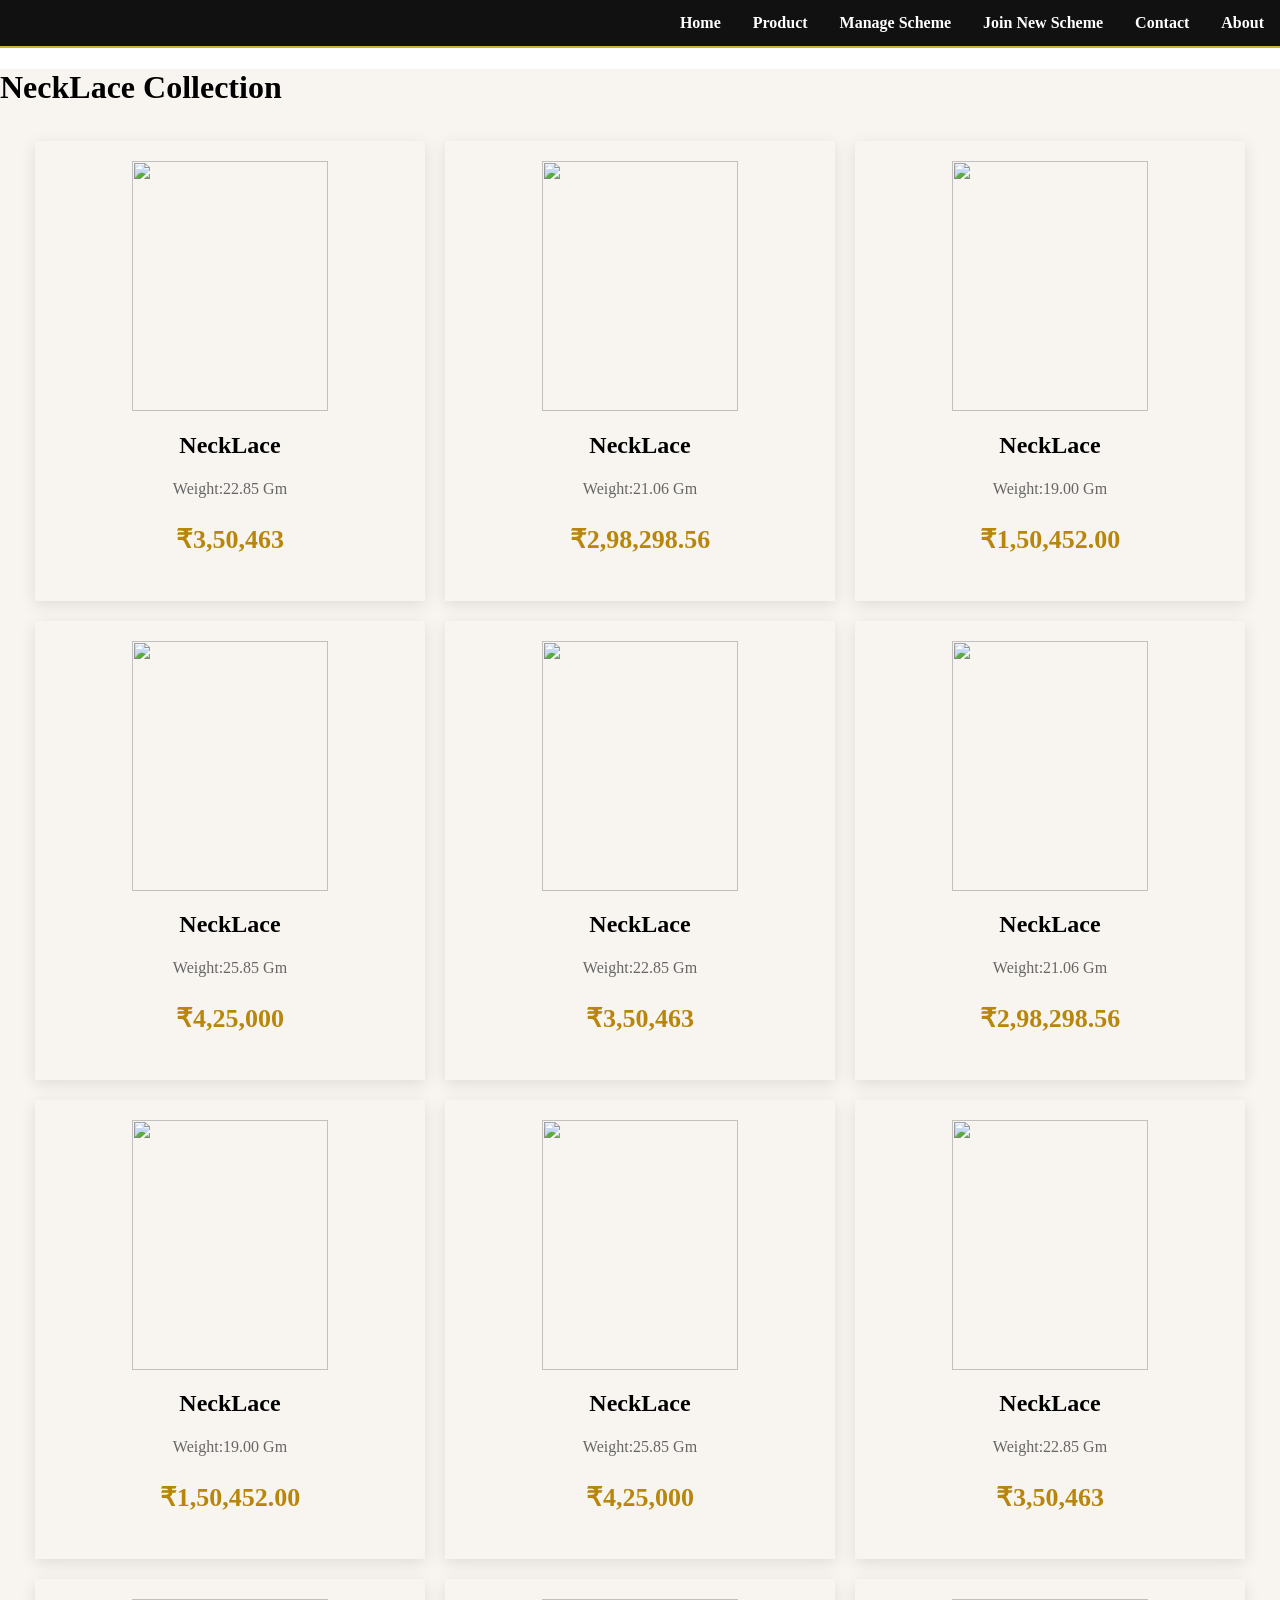
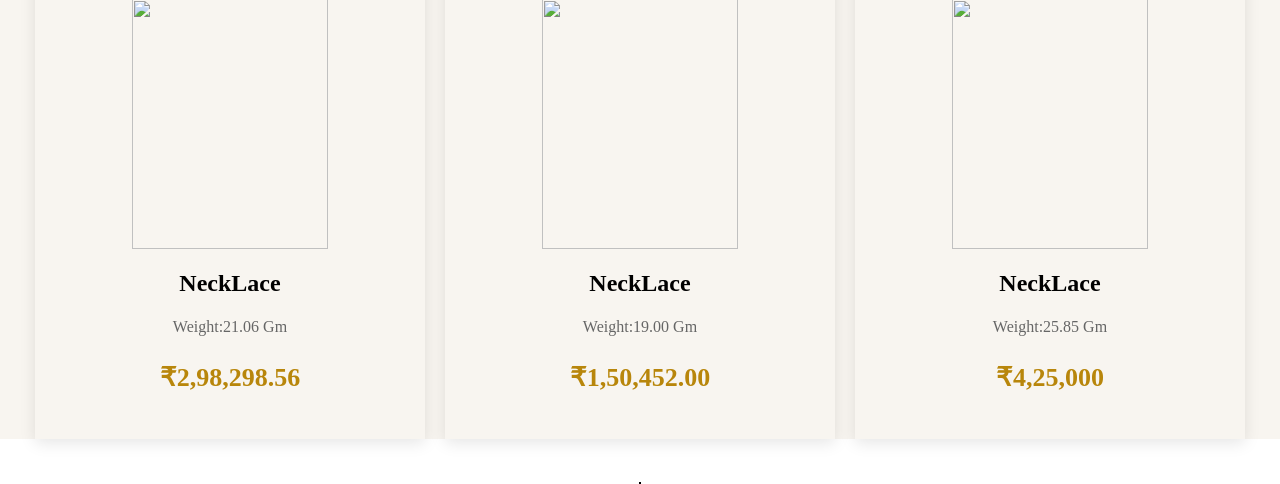
==== Collection.html @ f286c82a "Add files via upload" ====
<!DOCTYPE html>
<html lang="en">
<head>
    <meta charset="UTF-8">
    <meta name="viewport" content="width=device-width, initial-scale=1.0">
    <title>Document</title>
    <link rel="stylesheet" href="Collection.css">
</head>
<body>
    <div class="Header">
        <nav class="MenuBar">
            <li><a href="Home.html">Home</a></li>
             <li class="dropdown"><a href="#">Product</a>
                <ul class="dropdown_content">
                    <li><a href="Stud.html">Stud</a></li>
                    <li><a href="Ring.html">Ring</a></li>
                </ul>
            </li>
            <li><a href="Scheme.html">Manage Scheme</a></li>
            <li><a href="#">Join New Scheme</a></li>
            <Li><a href="#">Contact</a></Li>
            <li><a href="#">About</a></li>
        </nav>
    </div>
    <Div class="add">
    <div class="Content">
            <h1>NeckLace Collection</h1>
            <Div class="Design">
                <div class="card">
                    <img src="Images/NeckModel1.png" width="250" height="250">
                    <H1>NeckLace</H1>
                    <h4>Weight:22.85 Gm</h4>
                    <h3>₹3,50,463</h3>
                 </div>
               <div class="card">
                 <img src="Images/NeckModel2.png" width="250" height="250">
                 <H1>NeckLace</H1>
                    <h4>Weight:21.06 Gm</h4>
                    <h3>₹2,98,298.56</h3>
                 </div>
               <div class="card" >
                 <img src="Images/NeckModel3.png" width="250" height="250">
                <H1>NeckLace</H1>
                    <h4>Weight:19.00 Gm</h4>
                    <h3>₹1,50,452.00</h3>
                </div>
               <div class="card"> <img src="Images/NeckModel4.png" width="250" height="250">
                     <H1>NeckLace</H1>
                    <h4>Weight:25.85 Gm</h4>
                    <h3>₹4,25,000</h3>
                </div>
               <div class="card"> <img src="Images/NeckModel1.png" width="250" height="250"> 
                     <H1>NeckLace</H1>
                    <h4>Weight:22.85 Gm</h4>
                    <h3>₹3,50,463</h3>
                </div>
               <div class="card"> <img src="Images/NeckModel2.png" width="250" height="250">
                        <H1>NeckLace</H1>
                    <h4>Weight:21.06 Gm</h4>
                    <h3>₹2,98,298.56</h3>
                 </div>
               <div class="card"><img src="Images/NeckModel3.png" width="250" height="250"> 
                    <H1>NeckLace</H1>
                    <h4>Weight:19.00 Gm</h4>
                    <h3>₹1,50,452.00</h3>
                </div>
               <div class="card">  <img src="Images/NeckModel4.png" width="250" height="250">
                     <H1>NeckLace</H1>
                    <h4>Weight:25.85 Gm</h4>
                    <h3>₹4,25,000</h3>
                </div>
               <div class="card">  <img src="Images/NeckModel1.png" width="250" height="250">
                    <H1>NeckLace</H1>
                    <h4>Weight:22.85 Gm</h4>
                    <h3>₹3,50,463</h3>
                </div>
               <div class="card"> <img src="Images/NeckModel2.png" width="250" height="250"> 
                       <H1>NeckLace</H1>
                    <h4>Weight:21.06 Gm</h4>
                    <h3>₹2,98,298.56</h3>
                </div>
               <div class="card"> <img src="Images/NeckModel3.png" width="250" height="250">
                    <H1>NeckLace</H1>
                    <h4>Weight:19.00 Gm</h4>
                    <h3>₹1,50,452.00</h3>
                </div>
               <div class="card"> <img src="Images/NeckModel4.png" width="250" height="250">
                     <H1>NeckLace</H1>
                    <h4>Weight:25.85 Gm</h4>
                    <h3>₹4,25,000</h3>
                </div>
            </Div>
        </div>
        
    </div>
    <hr color="black">
    <div class="footer">
    </div>
</body>
</html>
---- Collection.css ----
body{
    margin: 0;
    display: flex;
    flex-direction: column;
    height: 100vh;

}
.Header{
    flex: 1;
    height: 10%;
    border-bottom:2px solid #D4AF37;
    background-color: #111111;
   /* backdrop-filter: blur(10px);*/


}
.MenuBar{
    display:flex;
    justify-content:flex-end;
    background-color: #111111;
    list-style:none;
}
 
.MenuBar a{
    display:block;
    padding:14px 16px;
    text-decoration:none;
    color:rgb(255, 255, 255);
    font-weight:bold;
}

.MenuBar a:hover{
    color:gold;
    border-radius: 10% 10%;
}
.MenuBar li{
    margin:0;
}
.dropdown_content{
    margin: 0%;
    padding: 0%;
    display: none;
}
.dropdown:hover .dropdown_content{
    display: block;
}
.Content{
    flex: 8;
    background-color:#F8F5F0;
}
.Design{
    display: grid;
    grid-template-columns: repeat(auto-fit, minmax(350px, 1fr));
    margin: 35px;
    row-gap: 20px;
    column-gap: 20px;
}
.Design div{
    row-gap: 10px;
  /*  border: 3px solid rgb(218, 213, 213);
    border-radius: 10px;*/
    
}
.card{
    /*background-color: white;
    background-color: #FFFFFF;
    border: none;
    border-radius: 15px;*/
    text-align: center;
    padding: 20px;
    box-shadow:0px 4px 15px rgba(0,0,0,0.1);
}
.card img{
    width: 75%;
    height: 250px;
    object-fit: cover;
}
.card img:hover{
    transform: scale(1.05);
    transition: 0.3s;
}
.card h1{
     color:black;
    font-size:24px;
}
.card h4{
    color: #666666;
    font-weight:normal;
}
.card h3{
    color:#B8860B;
    font-size:26px;
}
.footer{
    flex: 1;
    color:#111111;
}
@media (max-width:750px){
    .MenuBar{
        display: flex;
        flex-direction: column;
    }
    .Design{
    display: grid;
    grid-template-rows: repeat(auto-fit, minmax(150px, 1fr));
    row-gap: 20px;
    column-gap: 20px;
    align-items: center;
    justify-content: center;
    }
    .Content h1{
        text-align: center;
    }
}
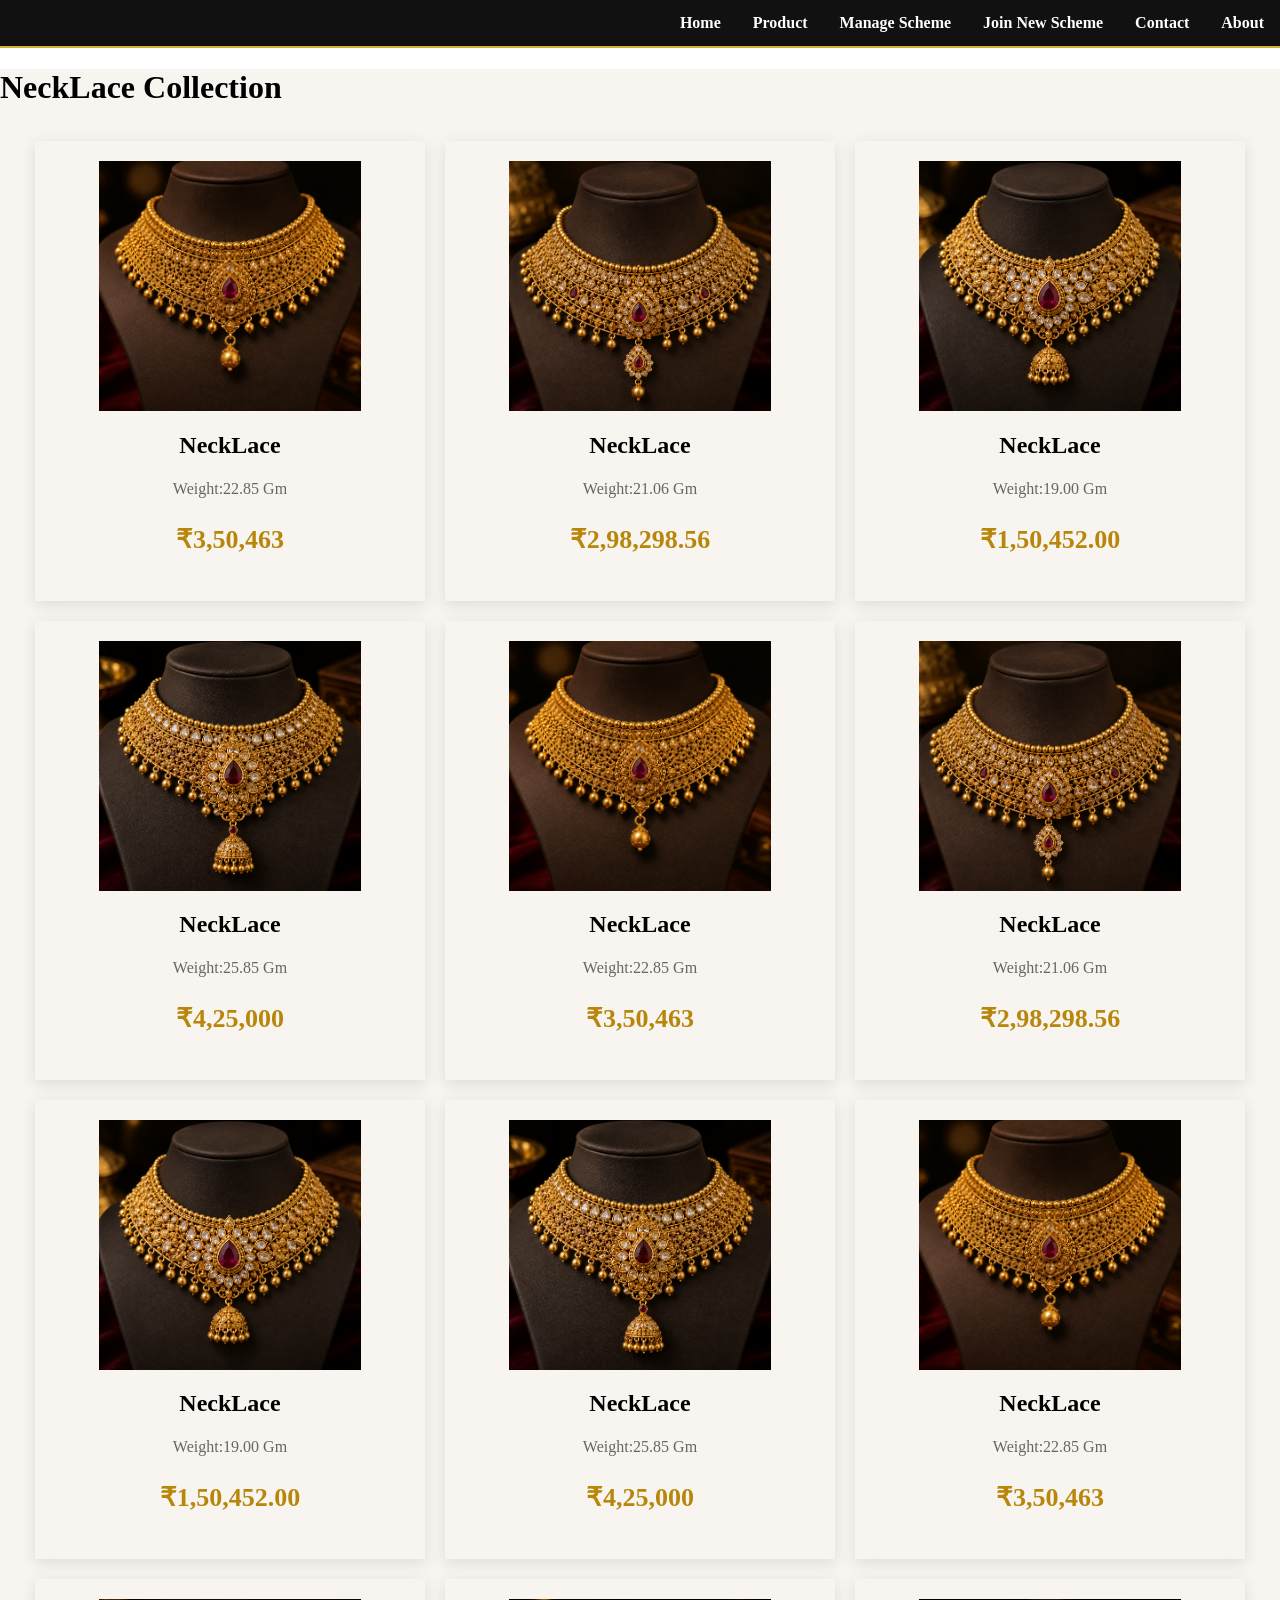
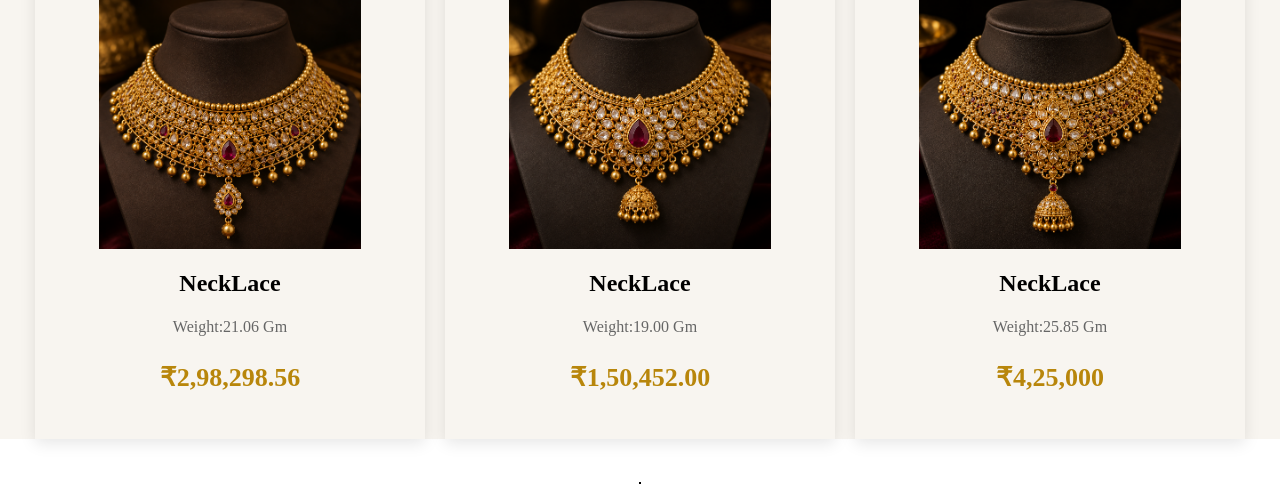
==== commit 3ad8a7d9: "Update Collection.html" ====
--- a/Collection.html
+++ b/Collection.html
@@ -27,64 +27,64 @@
             <h1>NeckLace Collection</h1>
             <Div class="Design">
                 <div class="card">
-                    <img src="Images/NeckModel1.png" width="250" height="250">
+                    <img src="NeckModel1.png" width="250" height="250">
                     <H1>NeckLace</H1>
                     <h4>Weight:22.85 Gm</h4>
                     <h3>₹3,50,463</h3>
                  </div>
                <div class="card">
-                 <img src="Images/NeckModel2.png" width="250" height="250">
+                 <img src="NeckModel2.png" width="250" height="250">
                  <H1>NeckLace</H1>
                     <h4>Weight:21.06 Gm</h4>
                     <h3>₹2,98,298.56</h3>
                  </div>
                <div class="card" >
-                 <img src="Images/NeckModel3.png" width="250" height="250">
+                 <img src="NeckModel3.png" width="250" height="250">
                 <H1>NeckLace</H1>
                     <h4>Weight:19.00 Gm</h4>
                     <h3>₹1,50,452.00</h3>
                 </div>
-               <div class="card"> <img src="Images/NeckModel4.png" width="250" height="250">
+               <div class="card"> <img src="NeckModel4.png" width="250" height="250">
                      <H1>NeckLace</H1>
                     <h4>Weight:25.85 Gm</h4>
                     <h3>₹4,25,000</h3>
                 </div>
-               <div class="card"> <img src="Images/NeckModel1.png" width="250" height="250"> 
+               <div class="card"> <img src="NeckModel1.png" width="250" height="250"> 
                      <H1>NeckLace</H1>
                     <h4>Weight:22.85 Gm</h4>
                     <h3>₹3,50,463</h3>
                 </div>
-               <div class="card"> <img src="Images/NeckModel2.png" width="250" height="250">
+               <div class="card"> <img src="NeckModel2.png" width="250" height="250">
                         <H1>NeckLace</H1>
                     <h4>Weight:21.06 Gm</h4>
                     <h3>₹2,98,298.56</h3>
                  </div>
-               <div class="card"><img src="Images/NeckModel3.png" width="250" height="250"> 
+               <div class="card"><img src="NeckModel3.png" width="250" height="250"> 
                     <H1>NeckLace</H1>
                     <h4>Weight:19.00 Gm</h4>
                     <h3>₹1,50,452.00</h3>
                 </div>
-               <div class="card">  <img src="Images/NeckModel4.png" width="250" height="250">
+               <div class="card">  <img src="NeckModel4.png" width="250" height="250">
                      <H1>NeckLace</H1>
                     <h4>Weight:25.85 Gm</h4>
                     <h3>₹4,25,000</h3>
                 </div>
-               <div class="card">  <img src="Images/NeckModel1.png" width="250" height="250">
+               <div class="card">  <img src="NeckModel1.png" width="250" height="250">
                     <H1>NeckLace</H1>
                     <h4>Weight:22.85 Gm</h4>
                     <h3>₹3,50,463</h3>
                 </div>
-               <div class="card"> <img src="Images/NeckModel2.png" width="250" height="250"> 
+               <div class="card"> <img src="NeckModel2.png" width="250" height="250"> 
                        <H1>NeckLace</H1>
                     <h4>Weight:21.06 Gm</h4>
                     <h3>₹2,98,298.56</h3>
                 </div>
-               <div class="card"> <img src="Images/NeckModel3.png" width="250" height="250">
+               <div class="card"> <img src="NeckModel3.png" width="250" height="250">
                     <H1>NeckLace</H1>
                     <h4>Weight:19.00 Gm</h4>
                     <h3>₹1,50,452.00</h3>
                 </div>
-               <div class="card"> <img src="Images/NeckModel4.png" width="250" height="250">
+               <div class="card"> <img src="NeckModel4.png" width="250" height="250">
                      <H1>NeckLace</H1>
                     <h4>Weight:25.85 Gm</h4>
                     <h3>₹4,25,000</h3>
@@ -97,4 +97,4 @@
     <div class="footer">
     </div>
 </body>
-</html>+</html>
